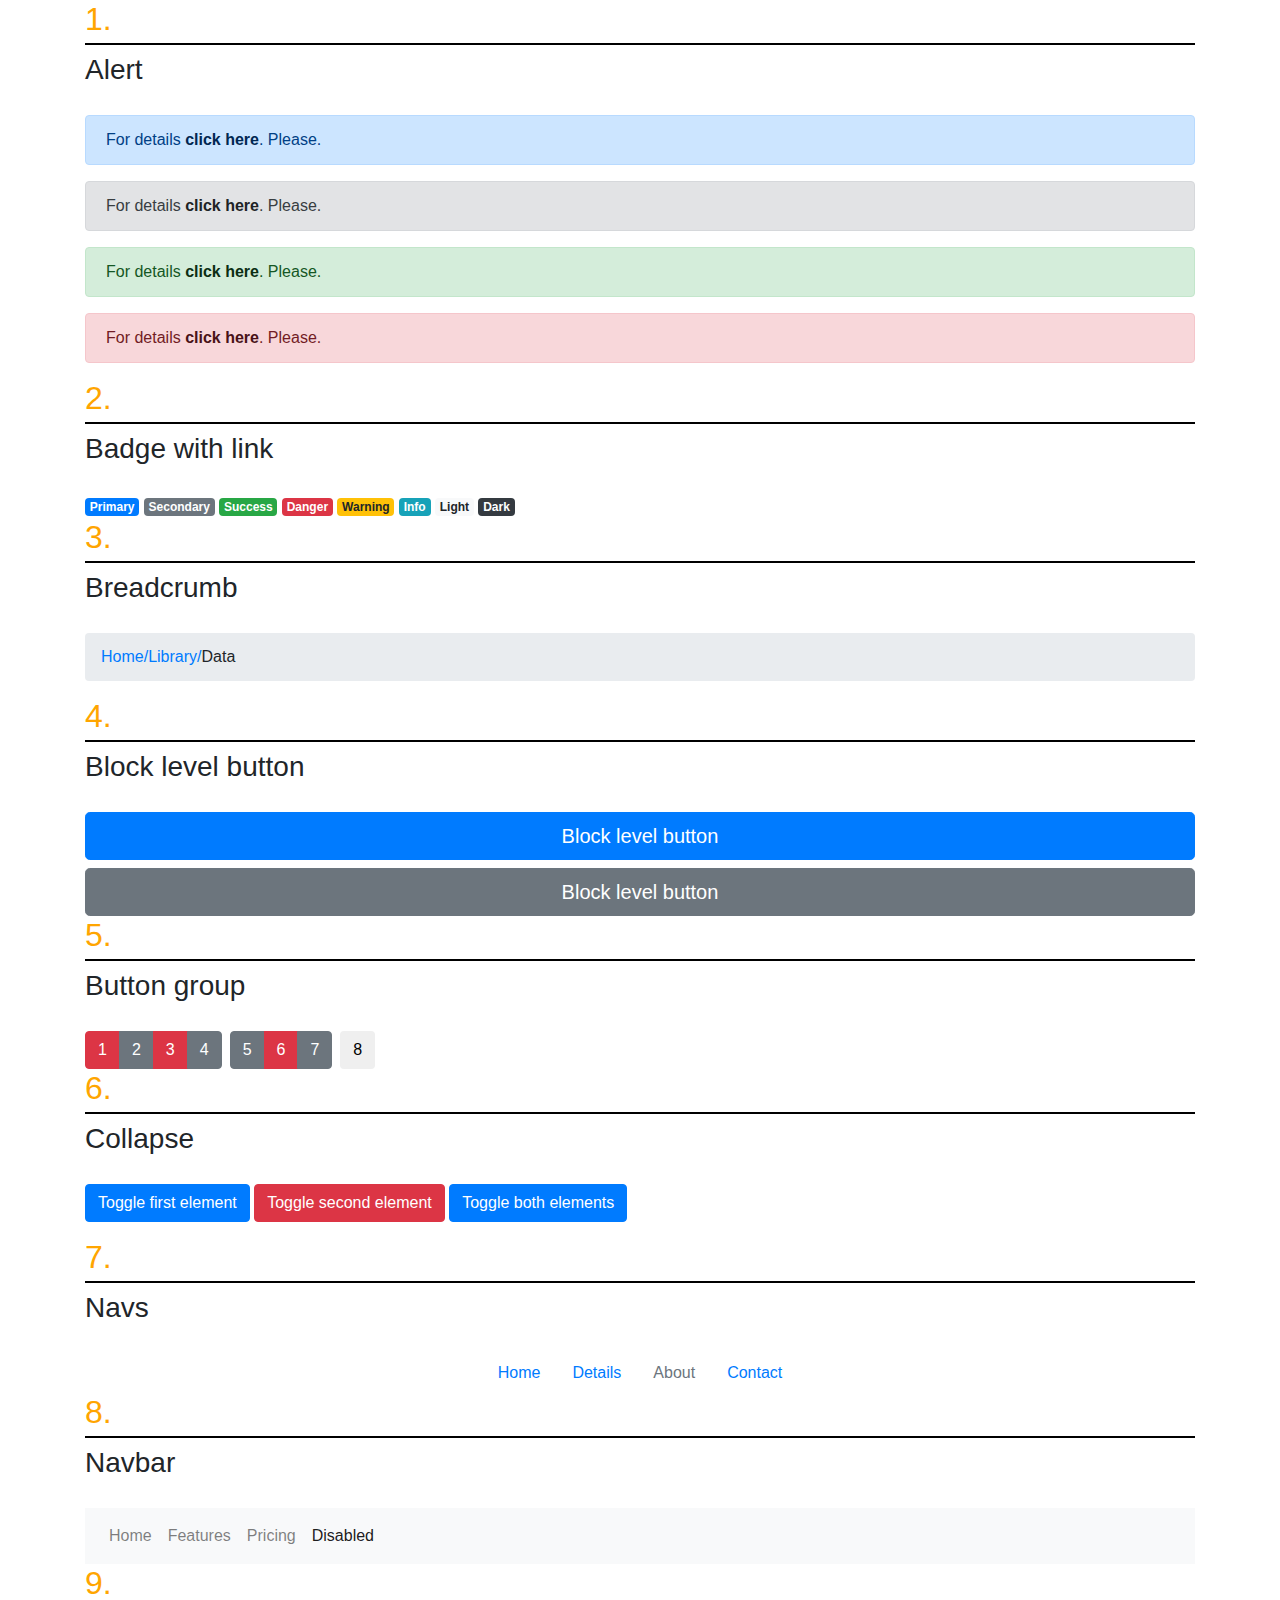
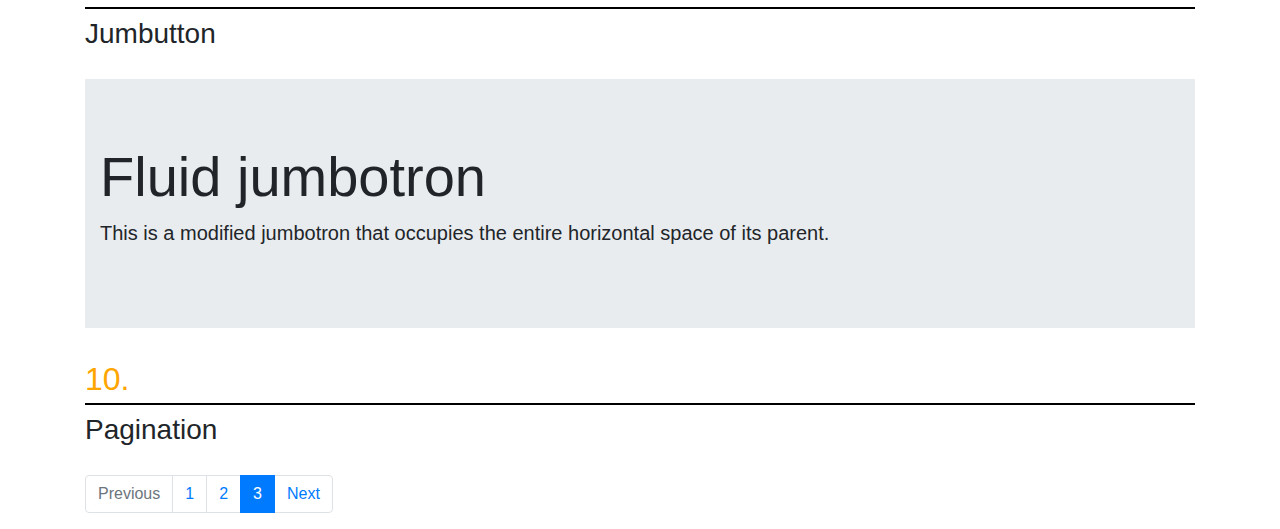
==== data.html @ 9f73827e "Add files via upload" ====
<!doctype html>
<html lang="en">
  <head>
    <!-- Required meta tags -->
    <meta charset="utf-8">
    <meta name="viewport" content="width=device-width, initial-scale=1, shrink-to-fit=no">

    <!-- CSS links-->
    <link rel="stylesheet" type="text/css" href="css/bootstrap.min.css">
    <link rel="stylesheet" type="text/css" href="css/style.css">

    <title>Breadcrumb</title>
  </head>
  <body>
    <div class="container">
    <h2>1.</h2>
    <h3>Alert</h3>
    <div class="alert alert-primary" role="alert">
      For details <a href="#" class="alert-link">click here</a>. Please.
    </div>
    <div class="alert alert-secondary" role="alert">
      For details <a href="#" class="alert-link">click here</a>. Please.
    </div>
    <div class="alert alert-success" role="alert">
      For details <a href="#" class="alert-link">click here</a>. Please.
    </div>
    <div class="alert alert-danger" role="alert">
     For details <a href="#" class="alert-link">click here</a>. Please.
    </div>

    <h2>2.</h2>
    <h3>Badge with link</h3>
    <a href="#" class="badge badge-primary">Primary</a>
    <a href="#" class="badge badge-secondary">Secondary</a>
    <a href="#" class="badge badge-success">Success</a>
    <a href="#" class="badge badge-danger">Danger</a>
    <a href="#" class="badge badge-warning">Warning</a>
    <a href="#" class="badge badge-info">Info</a>
    <a href="#" class="badge badge-light">Light</a>
    <a href="#" class="badge badge-dark">Dark</a>

    <h2>3.</h2>
    <h3>Breadcrumb</h3>
    <nav arial-level="breadcrumb">
      <ol class="breadcrumb">
        <li class="bread-iteam"><a href="index.html">Home/</a></li>
        <li class="bread-iteam"><a href="library.html">Library/</a></li>
        <li class="bread-iteam active" arial-current="page">Data</li>
      </ol>
    </nav>

    <h2>4.</h2>
    <h3>Block level button</h3>
    <button type="button" class="btn btn-primary btn-lg btn-block">Block level button</button>
    <button type="button" class="btn btn-secondary btn-lg btn-block">Block level button</button>

    <h2>5.</h2>
    <h3>Button group</h3>
    <div class="btn-toolbar" role="toolbar" aria-label="Toolbar with button groups">
    <div class="btn-group mr-2" role="group" aria-label="First group">
      <button type="button" class="btn btn-danger">1</button>
      <button type="button" class="btn btn-secondary">2</button>
      <button type="button" class="btn btn-danger">3</button>
      <button type="button" class="btn btn-secondary">4</button>
    </div>
    <div class="btn-group mr-2" role="group" aria-label="Second group">
      <button type="button" class="btn btn-secondary">5</button>
      <button type="button" class="btn btn-danger">6</button>
      <button type="button" class="btn btn-secondary">7</button>
    </div>
    <div class="btn-group" role="group" aria-label="Third group">
      <button type="button" class="btn btn-primarysecondary">8</button>
    </div>
  </div>

  <h2>6.</h2>
  <h3>Collapse</h3>
  <p>
    <a class="btn btn-primary" data-toggle="collapse" href="#multiCollapseExample1" role="button" aria-expanded="false" aria-controls="multiCollapseExample1">Toggle first element</a>
    <button class="btn btn-danger" type="button" data-toggle="collapse" data-target="#multiCollapseExample2" aria-expanded="false" aria-controls="multiCollapseExample2">Toggle second element</button>
    <button class="btn btn-primary" type="button" data-toggle="collapse" data-target=".multi-collapse" aria-expanded="false" aria-controls="multiCollapseExample1 multiCollapseExample2">Toggle both elements</button>
  </p>

  <h2>7.</h2>
  <h3>Navs</h3>
  <ul class="nav justify-content-center">
    <li class="nav-item">
      <a class="nav-link" href="#">Home</a>
    </li>
    <li class="nav-item">
      <a class="nav-link active" href="#">Details</a>
    </li>
    <li class="nav-item">
      <a class="nav-link disabled" href="#">About</a>
    </li>
    <li class="nav-item">
      <a class="nav-link" href="#">Contact</a>
    </li>
  </ul>
   
  <h2>8.</h2>
  <h3>Navbar</h3>
  <nav class="navbar navbar-expand-lg navbar-light bg-light">
    <div class="collapse navbar-collapse" id="navbarNav">
      <ul class="navbar-nav">
        <li class="nav-item">
          <a class="nav-link" href="#">Home <span class="sr-only">(current)</span></a>
        </li>
        <li class="nav-item">
          <a class="nav-link" href="#">Features</a>
        </li>
        <li class="nav-item">
          <a class="nav-link" href="#">Pricing</a>
        </li>
        <li class="nav-item active">
          <a class="nav-link disabled" href="#">Disabled</a>
        </li>
      </ul>
    </div>
  </nav>

  <h2>9.</h2>
  <h3>Jumbutton</h3>
  <div class="jumbotron jumbotron-fluid">
    <div class="container">
      <h1 class="display-4">Fluid jumbotron</h1>
      <p class="lead">This is a modified jumbotron that occupies the entire horizontal space of its parent.</p>
    </div>
  </div>

  <h2>10.</h2>
  <h3>Pagination</h3>
  <nav aria-label="...">
    <ul class="pagination">
      <li class="page-item disabled">
        <a class="page-link" href="#" tabindex="-1">Previous</a>
      </li>
      <li class="page-item"><a class="page-link" href="#">1</a></li>
      <li class="page-item">
        <a class="page-link" href="#">2 <span class="sr-only">(current)</span></a>
      </li>
      <li class="page-item active"><a class="page-link" href="#">3</a></li>
      <li class="page-item">
        <a class="page-link" href="#">Next</a>
      </li>
    </ul>
  </nav>

</div>
</div>
    <!-- JavaScript -->
    <script src="js/bootstrap.min.js"></script>
    <script src="js/jquery-3.3.1.min.js"></script>
    <script src="js/script.js"></script>
  </body>
</html>
---- css/style.css ----
h2{
	padding-bottom: 5px;
	border-bottom: 2px solid black;
	color: orange;
}
h3{
	padding-bottom: 20px;
}
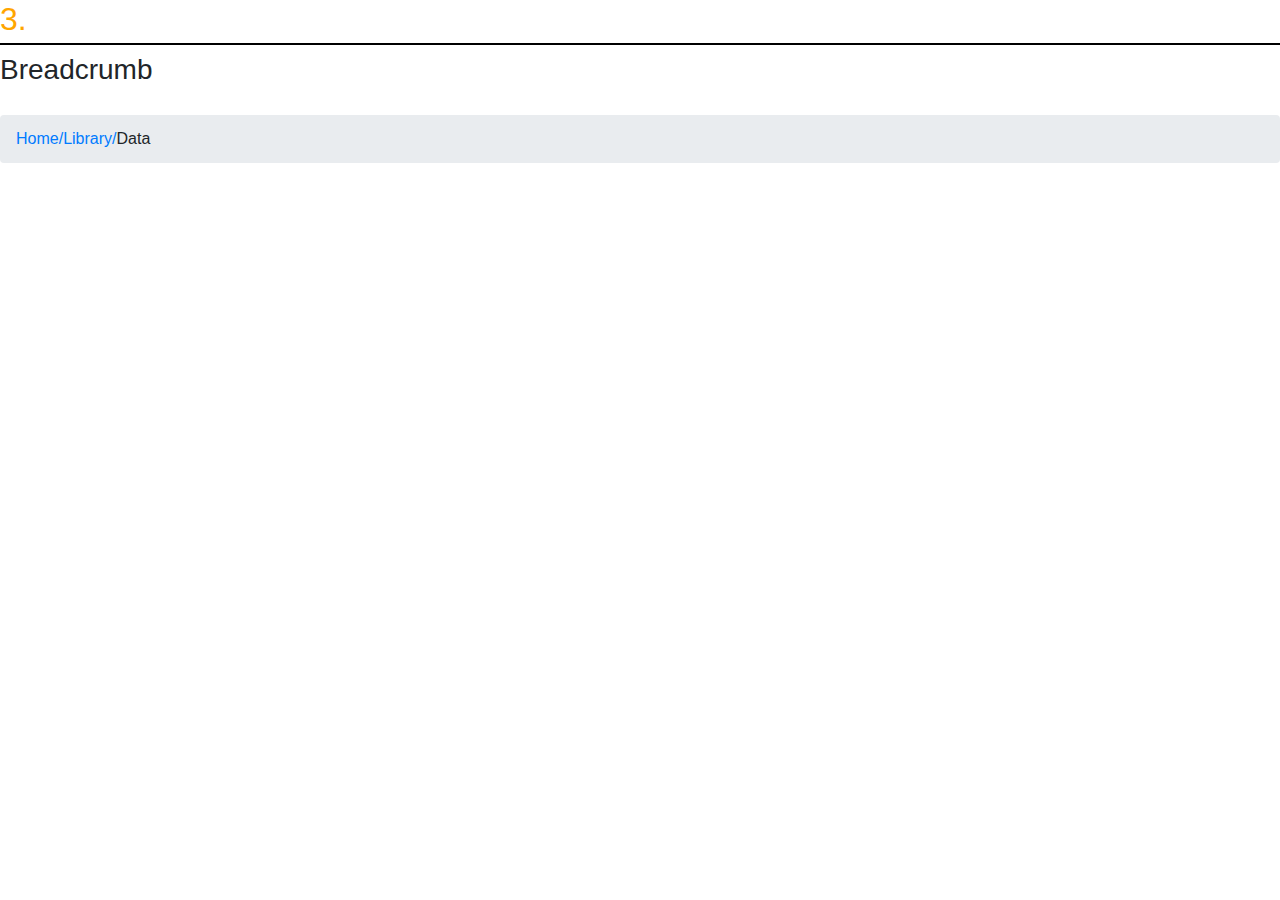
==== commit 1473c6e8: "Update data.html" ====
--- a/data.html
+++ b/data.html
@@ -11,146 +11,13 @@
 
     <title>Breadcrumb</title>
   </head>
-  <body>
-    <div class="container">
-    <h2>1.</h2>
-    <h3>Alert</h3>
-    <div class="alert alert-primary" role="alert">
-      For details <a href="#" class="alert-link">click here</a>. Please.
-    </div>
-    <div class="alert alert-secondary" role="alert">
-      For details <a href="#" class="alert-link">click here</a>. Please.
-    </div>
-    <div class="alert alert-success" role="alert">
-      For details <a href="#" class="alert-link">click here</a>. Please.
-    </div>
-    <div class="alert alert-danger" role="alert">
-     For details <a href="#" class="alert-link">click here</a>. Please.
-    </div>
-
-    <h2>2.</h2>
-    <h3>Badge with link</h3>
-    <a href="#" class="badge badge-primary">Primary</a>
-    <a href="#" class="badge badge-secondary">Secondary</a>
-    <a href="#" class="badge badge-success">Success</a>
-    <a href="#" class="badge badge-danger">Danger</a>
-    <a href="#" class="badge badge-warning">Warning</a>
-    <a href="#" class="badge badge-info">Info</a>
-    <a href="#" class="badge badge-light">Light</a>
-    <a href="#" class="badge badge-dark">Dark</a>
-
     <h2>3.</h2>
     <h3>Breadcrumb</h3>
-    <nav arial-level="breadcrumb">
-      <ol class="breadcrumb">
-        <li class="bread-iteam"><a href="index.html">Home/</a></li>
-        <li class="bread-iteam"><a href="library.html">Library/</a></li>
-        <li class="bread-iteam active" arial-current="page">Data</li>
-      </ol>
-    </nav>
-
-    <h2>4.</h2>
-    <h3>Block level button</h3>
-    <button type="button" class="btn btn-primary btn-lg btn-block">Block level button</button>
-    <button type="button" class="btn btn-secondary btn-lg btn-block">Block level button</button>
-
-    <h2>5.</h2>
-    <h3>Button group</h3>
-    <div class="btn-toolbar" role="toolbar" aria-label="Toolbar with button groups">
-    <div class="btn-group mr-2" role="group" aria-label="First group">
-      <button type="button" class="btn btn-danger">1</button>
-      <button type="button" class="btn btn-secondary">2</button>
-      <button type="button" class="btn btn-danger">3</button>
-      <button type="button" class="btn btn-secondary">4</button>
-    </div>
-    <div class="btn-group mr-2" role="group" aria-label="Second group">
-      <button type="button" class="btn btn-secondary">5</button>
-      <button type="button" class="btn btn-danger">6</button>
-      <button type="button" class="btn btn-secondary">7</button>
-    </div>
-    <div class="btn-group" role="group" aria-label="Third group">
-      <button type="button" class="btn btn-primarysecondary">8</button>
-    </div>
-  </div>
-
-  <h2>6.</h2>
-  <h3>Collapse</h3>
-  <p>
-    <a class="btn btn-primary" data-toggle="collapse" href="#multiCollapseExample1" role="button" aria-expanded="false" aria-controls="multiCollapseExample1">Toggle first element</a>
-    <button class="btn btn-danger" type="button" data-toggle="collapse" data-target="#multiCollapseExample2" aria-expanded="false" aria-controls="multiCollapseExample2">Toggle second element</button>
-    <button class="btn btn-primary" type="button" data-toggle="collapse" data-target=".multi-collapse" aria-expanded="false" aria-controls="multiCollapseExample1 multiCollapseExample2">Toggle both elements</button>
-  </p>
-
-  <h2>7.</h2>
-  <h3>Navs</h3>
-  <ul class="nav justify-content-center">
-    <li class="nav-item">
-      <a class="nav-link" href="#">Home</a>
-    </li>
-    <li class="nav-item">
-      <a class="nav-link active" href="#">Details</a>
-    </li>
-    <li class="nav-item">
-      <a class="nav-link disabled" href="#">About</a>
-    </li>
-    <li class="nav-item">
-      <a class="nav-link" href="#">Contact</a>
-    </li>
-  </ul>
-   
-  <h2>8.</h2>
-  <h3>Navbar</h3>
-  <nav class="navbar navbar-expand-lg navbar-light bg-light">
-    <div class="collapse navbar-collapse" id="navbarNav">
-      <ul class="navbar-nav">
-        <li class="nav-item">
-          <a class="nav-link" href="#">Home <span class="sr-only">(current)</span></a>
-        </li>
-        <li class="nav-item">
-          <a class="nav-link" href="#">Features</a>
-        </li>
-        <li class="nav-item">
-          <a class="nav-link" href="#">Pricing</a>
-        </li>
-        <li class="nav-item active">
-          <a class="nav-link disabled" href="#">Disabled</a>
-        </li>
-      </ul>
-    </div>
-  </nav>
-
-  <h2>9.</h2>
-  <h3>Jumbutton</h3>
-  <div class="jumbotron jumbotron-fluid">
-    <div class="container">
-      <h1 class="display-4">Fluid jumbotron</h1>
-      <p class="lead">This is a modified jumbotron that occupies the entire horizontal space of its parent.</p>
-    </div>
-  </div>
-
-  <h2>10.</h2>
-  <h3>Pagination</h3>
-  <nav aria-label="...">
-    <ul class="pagination">
-      <li class="page-item disabled">
-        <a class="page-link" href="#" tabindex="-1">Previous</a>
-      </li>
-      <li class="page-item"><a class="page-link" href="#">1</a></li>
-      <li class="page-item">
-        <a class="page-link" href="#">2 <span class="sr-only">(current)</span></a>
-      </li>
-      <li class="page-item active"><a class="page-link" href="#">3</a></li>
-      <li class="page-item">
-        <a class="page-link" href="#">Next</a>
-      </li>
-    </ul>
-  </nav>
-
-</div>
-</div>
-    <!-- JavaScript -->
-    <script src="js/bootstrap.min.js"></script>
-    <script src="js/jquery-3.3.1.min.js"></script>
-    <script src="js/script.js"></script>
-  </body>
-</html>+      <nav arial-level="breadcrumb">
+        <ol class="breadcrumb">
+          <li class="bread-iteam"><a href="index.html">Home/</a></li>
+          <li class="bread-iteam"><a href="library.html">Library/</a></li>
+          <li class="bread-iteam active" arial-current="page">Data</li>
+        </ol>
+      </nav>
+</html>
